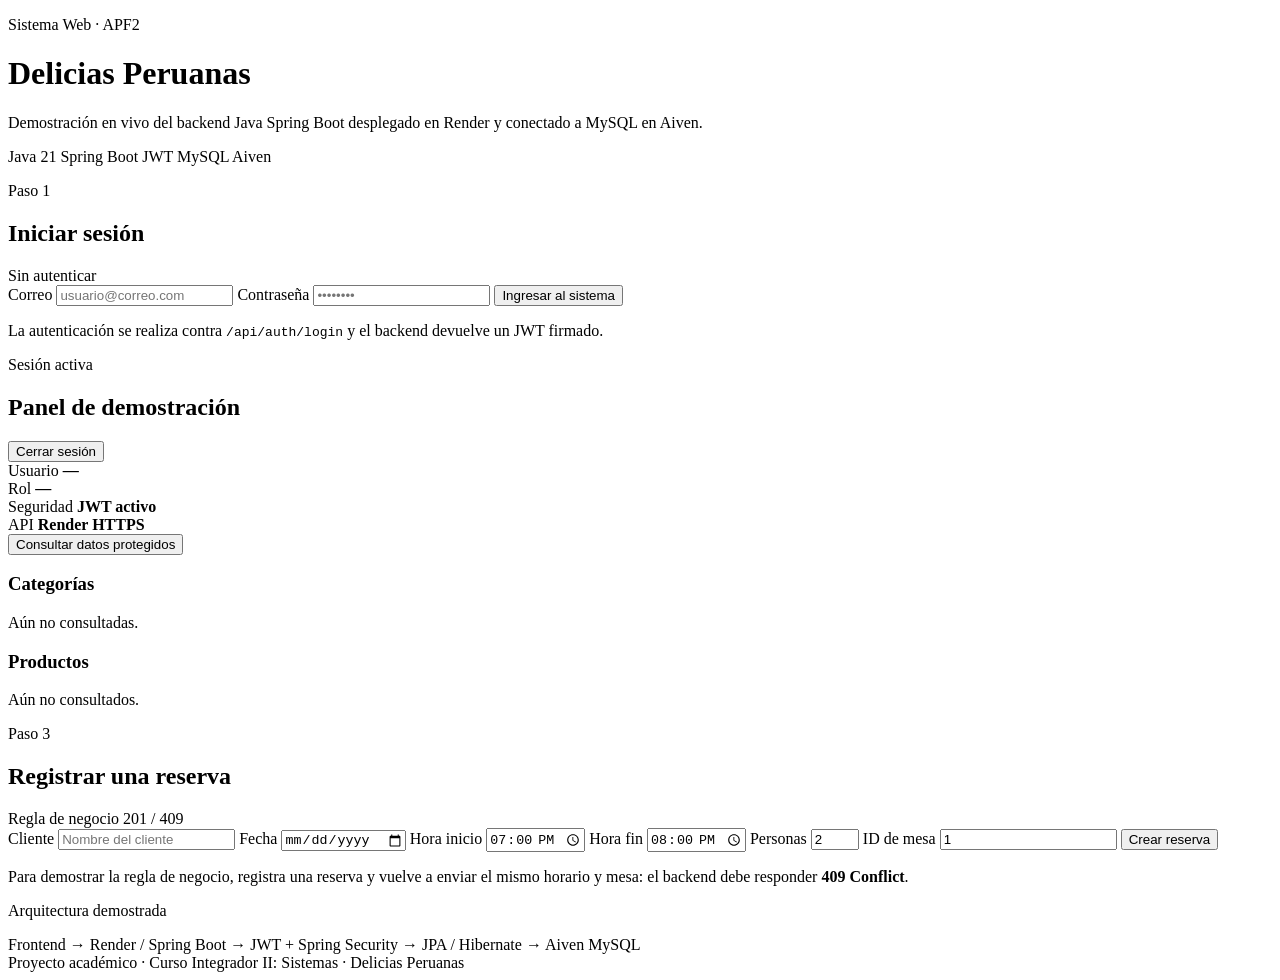
==== backend/src/main/resources/static/index.html @ abacf396 "feat(frontend): agrega interfaz de demostracion APF2" ====
<!DOCTYPE html>
<html lang="es">
<head>
  <meta charset="UTF-8">
  <meta name="viewport" content="width=device-width, initial-scale=1.0">
  <title>Delicias Peruanas | APF2</title>
  <link rel="stylesheet" href="/styles.css">
</head>
<body>
  <header class="hero">
    <div class="hero__overlay">
      <p class="eyebrow">Sistema Web · APF2</p>
      <h1>Delicias Peruanas</h1>
      <p class="hero__text">Demostración en vivo del backend Java Spring Boot desplegado en Render y conectado a MySQL en Aiven.</p>
      <div class="badges">
        <span>Java 21</span>
        <span>Spring Boot</span>
        <span>JWT</span>
        <span>MySQL Aiven</span>
      </div>
    </div>
  </header>

  <main class="container">
    <section class="card" id="loginSection">
      <div class="section-heading">
        <div>
          <p class="kicker">Paso 1</p>
          <h2>Iniciar sesión</h2>
        </div>
        <span class="status status--idle" id="authStatus">Sin autenticar</span>
      </div>

      <form id="loginForm" class="form-grid">
        <label>
          Correo
          <input id="correo" type="email" autocomplete="username" required placeholder="usuario@correo.com">
        </label>
        <label>
          Contraseña
          <input id="password" type="password" autocomplete="current-password" required placeholder="••••••••">
        </label>
        <button class="btn btn--primary" type="submit">Ingresar al sistema</button>
      </form>
      <p class="helper">La autenticación se realiza contra <code>/api/auth/login</code> y el backend devuelve un JWT firmado.</p>
      <div class="message" id="loginMessage" aria-live="polite"></div>
    </section>

    <section class="card hidden" id="dashboardSection">
      <div class="section-heading">
        <div>
          <p class="kicker">Sesión activa</p>
          <h2>Panel de demostración</h2>
        </div>
        <button class="btn btn--ghost" type="button" id="logoutButton">Cerrar sesión</button>
      </div>

      <div class="session-grid">
        <div class="metric">
          <span>Usuario</span>
          <strong id="sessionEmail">—</strong>
        </div>
        <div class="metric">
          <span>Rol</span>
          <strong id="sessionRole">—</strong>
        </div>
        <div class="metric">
          <span>Seguridad</span>
          <strong>JWT activo</strong>
        </div>
        <div class="metric">
          <span>API</span>
          <strong>Render HTTPS</strong>
        </div>
      </div>

      <div class="actions">
        <button class="btn btn--primary" type="button" id="loadDataButton">Consultar datos protegidos</button>
      </div>

      <div class="two-columns">
        <article>
          <h3>Categorías</h3>
          <div id="categoriesList" class="list-box empty">Aún no consultadas.</div>
        </article>
        <article>
          <h3>Productos</h3>
          <div id="productsList" class="list-box empty">Aún no consultados.</div>
        </article>
      </div>
      <div class="message" id="dataMessage" aria-live="polite"></div>
    </section>

    <section class="card hidden" id="reservationSection">
      <div class="section-heading">
        <div>
          <p class="kicker">Paso 3</p>
          <h2>Registrar una reserva</h2>
        </div>
        <span class="status status--idle">Regla de negocio 201 / 409</span>
      </div>

      <form id="reservationForm" class="form-grid form-grid--reservation">
        <label>
          Cliente
          <input id="cliente" required maxlength="150" placeholder="Nombre del cliente">
        </label>
        <label>
          Fecha
          <input id="fecha" type="date" required>
        </label>
        <label>
          Hora inicio
          <input id="horaInicio" type="time" required value="19:00">
        </label>
        <label>
          Hora fin
          <input id="horaFin" type="time" required value="20:00">
        </label>
        <label>
          Personas
          <input id="cantidadPersonas" type="number" min="1" max="20" required value="2">
        </label>
        <label>
          ID de mesa
          <input id="mesaId" type="number" min="1" required value="1">
        </label>
        <button class="btn btn--primary" type="submit">Crear reserva</button>
      </form>

      <p class="helper">Para demostrar la regla de negocio, registra una reserva y vuelve a enviar el mismo horario y mesa: el backend debe responder <strong>409 Conflict</strong>.</p>
      <div class="message" id="reservationMessage" aria-live="polite"></div>
      <pre class="response-box hidden" id="reservationResponse"></pre>
    </section>

    <section class="architecture">
      <p class="kicker">Arquitectura demostrada</p>
      <div class="flow">
        <span>Frontend</span>
        <b>→</b>
        <span>Render / Spring Boot</span>
        <b>→</b>
        <span>JWT + Spring Security</span>
        <b>→</b>
        <span>JPA / Hibernate</span>
        <b>→</b>
        <span>Aiven MySQL</span>
      </div>
    </section>
  </main>

  <footer>
    Proyecto académico · Curso Integrador II: Sistemas · Delicias Peruanas
  </footer>

  <script src="/app.js"></script>
</body>
</html>
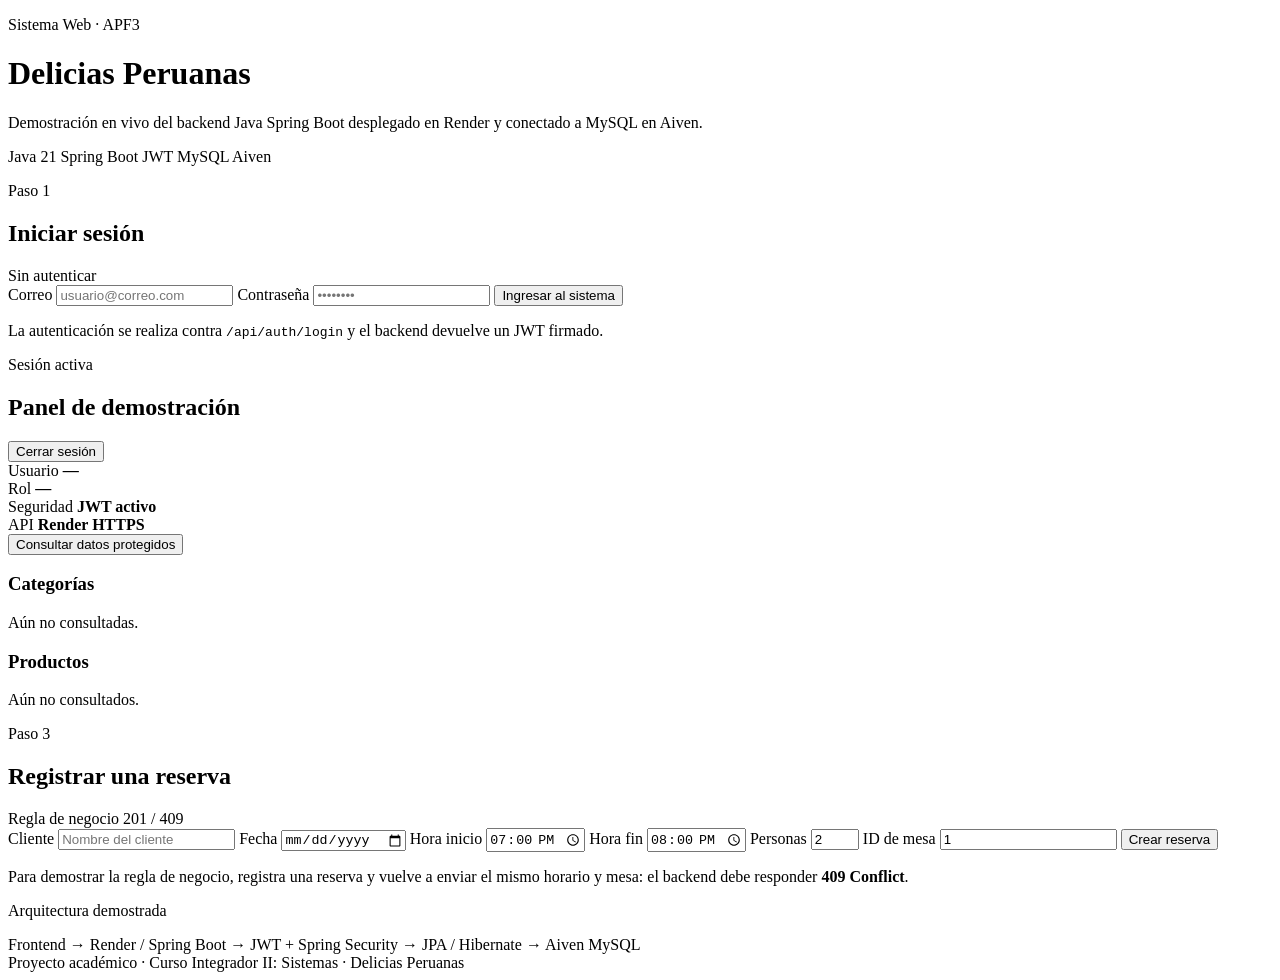
==== commit 0ee76706: "fix(ui): actualizar etiqueta de version de APF2 a APF3" ====
--- a/backend/src/main/resources/static/index.html
+++ b/backend/src/main/resources/static/index.html
@@ -3,13 +3,13 @@
 <head>
   <meta charset="UTF-8">
   <meta name="viewport" content="width=device-width, initial-scale=1.0">
-  <title>Delicias Peruanas | APF2</title>
+  <title>Delicias Peruanas | APF3</title>
   <link rel="stylesheet" href="/styles.css">
 </head>
 <body>
   <header class="hero">
     <div class="hero__overlay">
-      <p class="eyebrow">Sistema Web · APF2</p>
+      <p class="eyebrow">Sistema Web · APF3</p>
       <h1>Delicias Peruanas</h1>
       <p class="hero__text">Demostración en vivo del backend Java Spring Boot desplegado en Render y conectado a MySQL en Aiven.</p>
       <div class="badges">
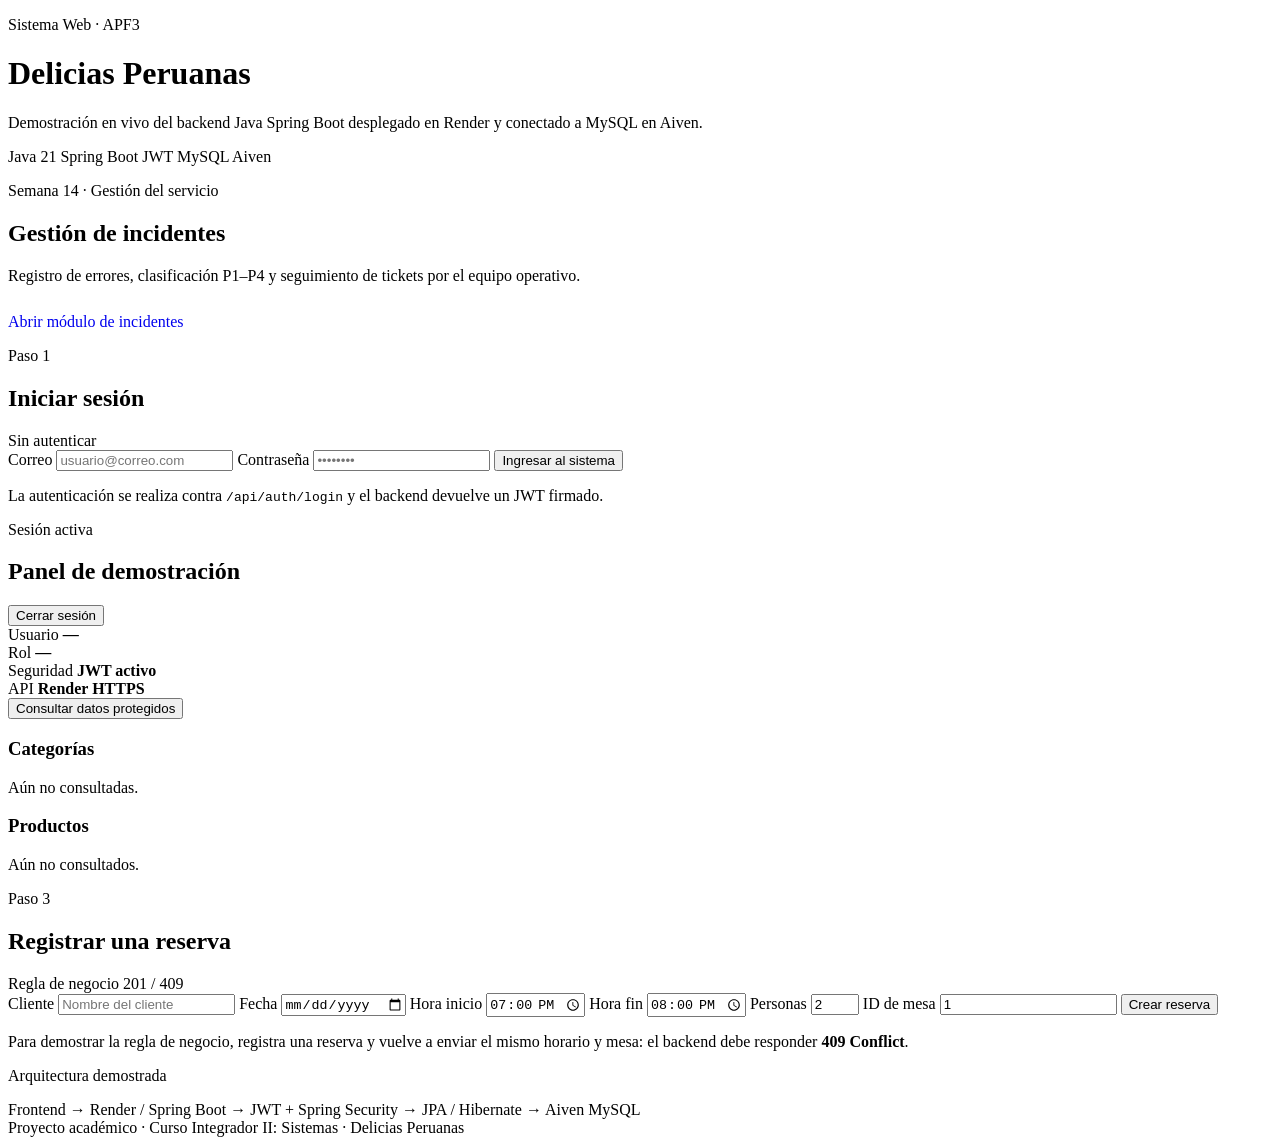
==== commit 8b045e27: "feat(incidentes): enlazar modulo desde pagina principal" ====
--- a/backend/src/main/resources/static/index.html
+++ b/backend/src/main/resources/static/index.html
@@ -22,6 +22,14 @@
   </header>
 
   <main class="container">
+  <section class="card" id="incidentAccess">
+    <div class="section-heading">
+      <div><p class="kicker">Semana 14 · Gestión del servicio</p><h2>Gestión de incidentes</h2></div>
+    </div>
+    <p>Registro de errores, clasificación P1–P4 y seguimiento de tickets por el equipo operativo.</p>
+    <p><a class="btn btn--primary" href="/incidentes.html" style="display:inline-block;text-decoration:none;margin-top:12px">Abrir módulo de incidentes</a></p>
+  </section>
+
     <section class="card" id="loginSection">
       <div class="section-heading">
         <div>
